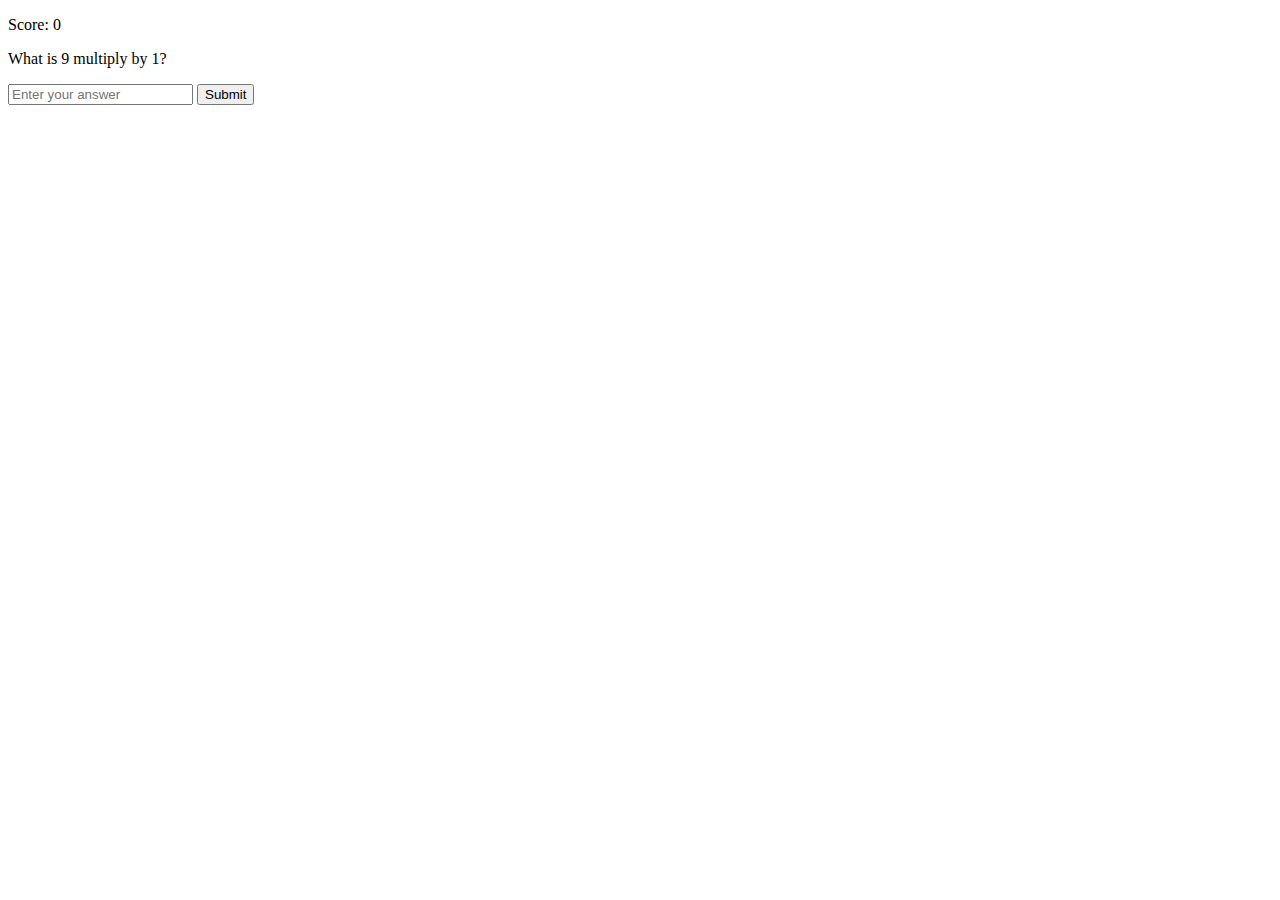
==== index.html @ ebcf048d "adiciona o arquivo `index.html`" ====
<!DOCTYPE html>
<html lang="en">
  <head>
    <meta charset="UTF-8" />
    <meta name="viewport" content="width=device-width, initial-scale=1.0" />
    <link rel="stylesheet" href="style.css" />
    <script defer src="script.js"></script>
    <title>Multiplication App</title>
  </head>
  <body>
    <div class="container">
      <div class="container-score">
        <p class="score-paragraph">Score: <span class="score">0</span></p>
      </div>
      <div class="container-form">
        <p>What is 9 multiply by 1?</p>
        <input type="text" placeholder="Enter your answer" />
        <button class="submit">Submit</button>
      </div>
    </div>
  </body>
</html>
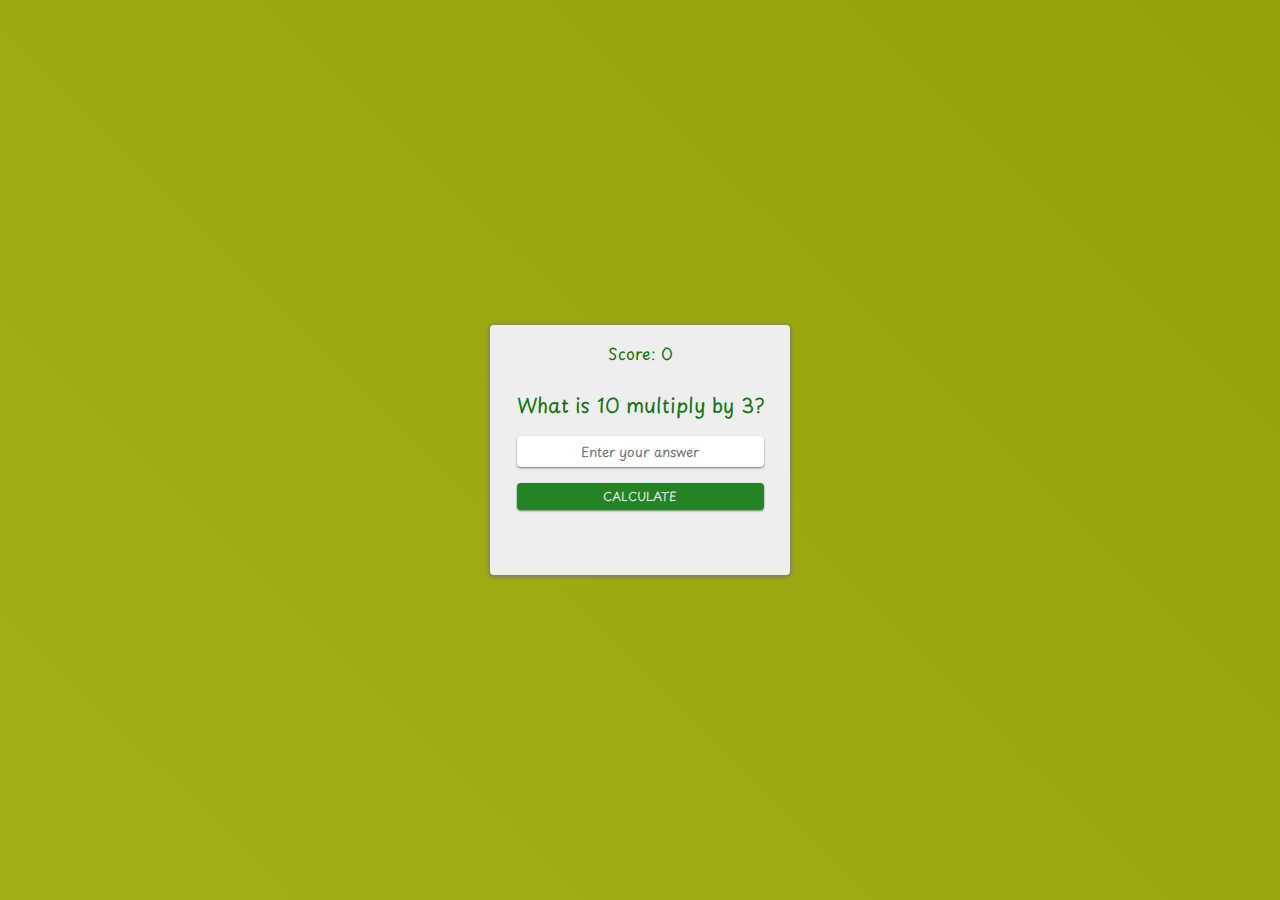
==== commit ef9d2ec1: "implementação `script.js`" ====
--- a/index.html
+++ b/index.html
@@ -12,10 +12,15 @@
       <div class="container-score">
         <p class="score-paragraph">Score: <span class="score">0</span></p>
       </div>
+
       <div class="container-form">
-        <p>What is 9 multiply by 1?</p>
-        <input type="text" placeholder="Enter your answer" />
-        <button class="submit">Submit</button>
+        <p>
+          What is <span class="number1">1</span> multiply by
+          <span class="number2">1</span>?
+        </p>
+
+        <input class="input" type="text" placeholder="Enter your answer" />
+        <button type="submit" class="submit">Calculate</button>
       </div>
     </div>
   </body>
--- a/style.css
+++ b/style.css
@@ -0,0 +1,88 @@
+@import url("https://fonts.googleapis.com/css2?family=Playpen+Sans&display=swap");
+
+* {
+  padding: 0;
+  margin: 0;
+  box-sizing: border-box;
+}
+
+html {
+  font-family: "Playpen Sans", cursive;
+  font-size: 16px;
+  color: #147214;
+}
+
+body {
+  height: 100vh;
+  display: flex;
+  align-items: center;
+  justify-content: center;
+  background: linear-gradient(45deg, #a5af18, #96a008);
+}
+
+.container {
+  width: 300px;
+  height: 250px;
+  display: flex;
+  align-items: center;
+  justify-content: center;
+  flex-direction: column;
+  background-color: #eee;
+
+  position: relative;
+
+  box-shadow: 0px 1px 4px 1px #777;
+}
+
+/* Border radius - 4px */
+.container,
+.container-form input,
+.container-form button {
+  border-radius: 4px;
+}
+
+.container-score {
+  position: absolute;
+  top: 1rem;
+}
+
+.container-form {
+  display: flex;
+  flex-direction: column;
+  gap: 1rem;
+}
+
+.container-form p {
+  font-size: 1.25rem;
+}
+
+.container-form p,
+.container-form input {
+  text-align: center;
+}
+
+.container-form input {
+  font-family: "Playpen Sans", cursive;
+  padding: 0.3rem;
+  outline: none;
+  border: none;
+  box-shadow: 0 1px 2px 0px #777;
+}
+
+.container-form button {
+  font-family: "Playpen Sans", cursive;
+
+  text-transform: uppercase;
+  padding: 0.3rem;
+  font-size: 0.75rem;
+  background-color: #248324;
+  color: #eee;
+  border: none;
+  box-shadow: 0px 1px 2px 0px #777;
+  cursor: pointer;
+  transition: 0.2s;
+
+  &:hover {
+    background-color: #147214;
+  }
+}
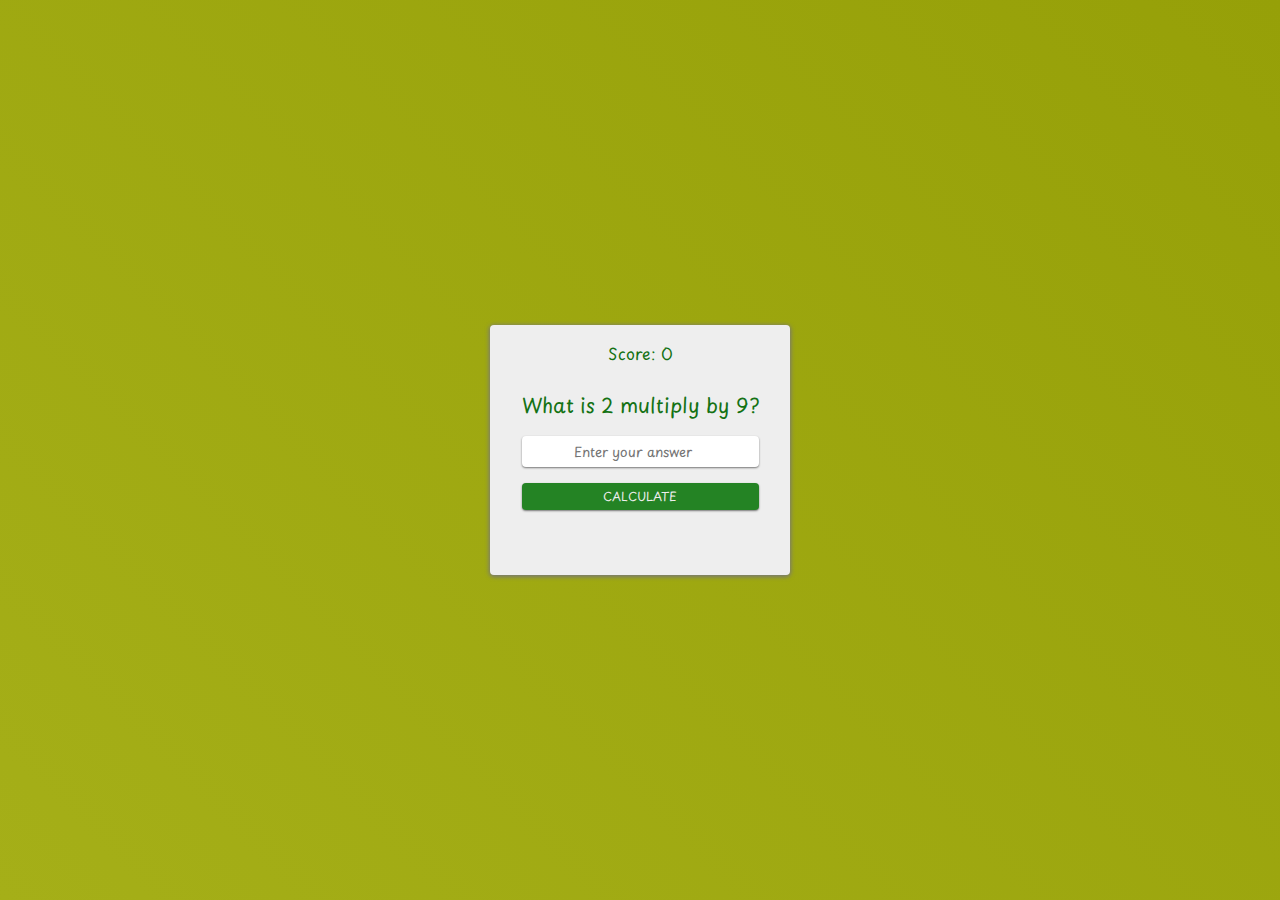
==== commit a02e2605: "inal commit" ====
--- a/index.html
+++ b/index.html
@@ -4,7 +4,7 @@
     <meta charset="UTF-8" />
     <meta name="viewport" content="width=device-width, initial-scale=1.0" />
     <link rel="stylesheet" href="style.css" />
-    <script defer src="script.js"></script>
+    <script defer src="myScript.js"></script>
     <title>Multiplication App</title>
   </head>
   <body>
@@ -19,7 +19,12 @@
           <span class="number2">1</span>?
         </p>
 
-        <input class="input" type="text" placeholder="Enter your answer" />
+        <input
+          class="input"
+          type="number"
+          placeholder="Enter your answer"
+          required
+        />
         <button type="submit" class="submit">Calculate</button>
       </div>
     </div>
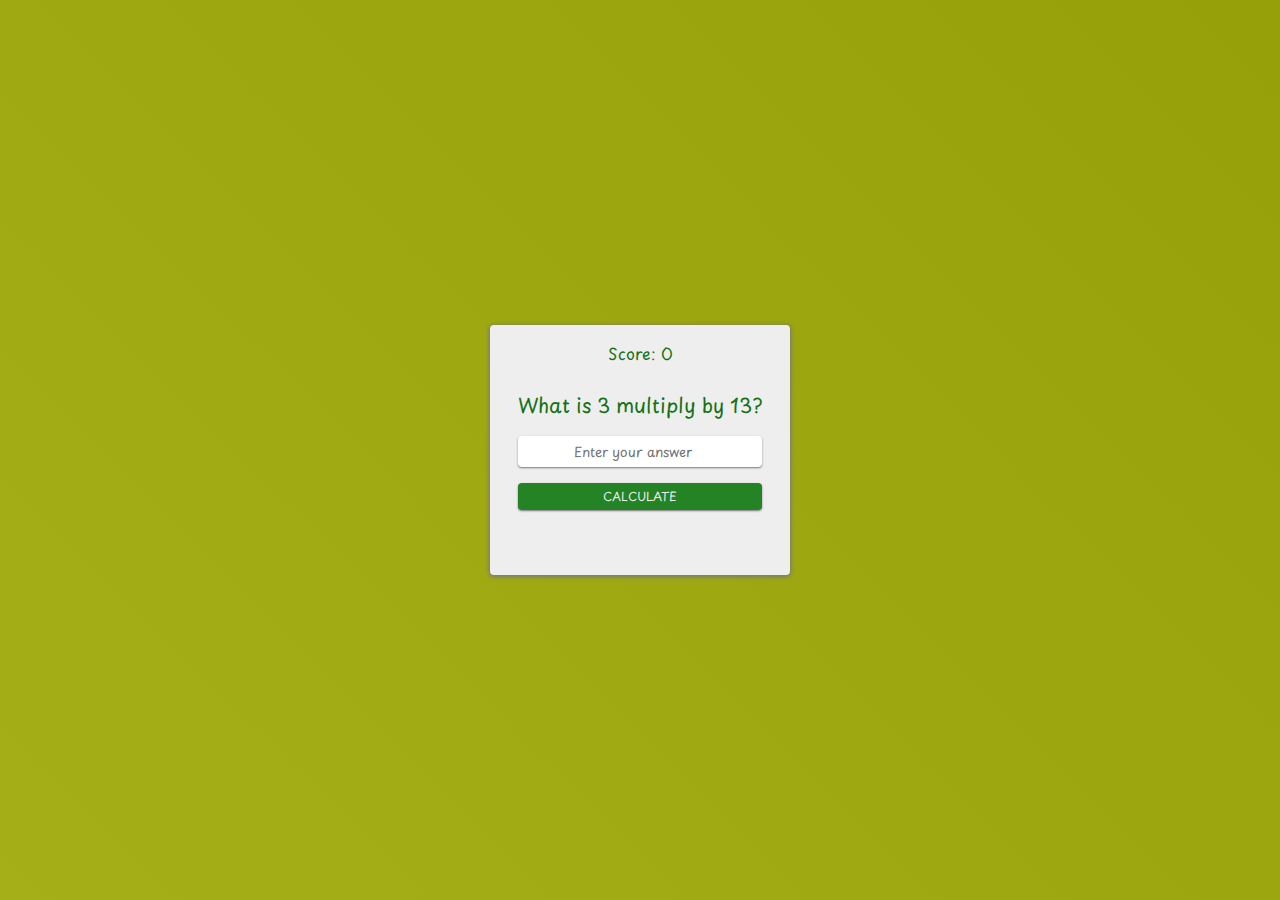
==== commit e89155c7: "update `index.html`" ====
--- a/index.html
+++ b/index.html
@@ -8,25 +8,22 @@
     <title>Multiplication App</title>
   </head>
   <body>
-    <div class="container">
-      <div class="container-score">
-        <p class="score-paragraph">Score: <span class="score">0</span></p>
+    <form class="form" id="form">
+      <div class="container">
+        <div class="container-score">
+          <p class="score-paragraph">Score: <span class="score">0</span></p>
+        </div>
+
+        <div class="container-form">
+          <p>
+            What is <span class="number1">1</span> multiply by
+            <span class="number2">1</span>?
+          </p>
+
+          <input class="input" type="number" placeholder="Enter your answer" />
+          <button type="submit" class="submit">Calculate</button>
+        </div>
       </div>
-
-      <div class="container-form">
-        <p>
-          What is <span class="number1">1</span> multiply by
-          <span class="number2">1</span>?
-        </p>
-
-        <input
-          class="input"
-          type="number"
-          placeholder="Enter your answer"
-          required
-        />
-        <button type="submit" class="submit">Calculate</button>
-      </div>
-    </div>
+    </form>
   </body>
 </html>
